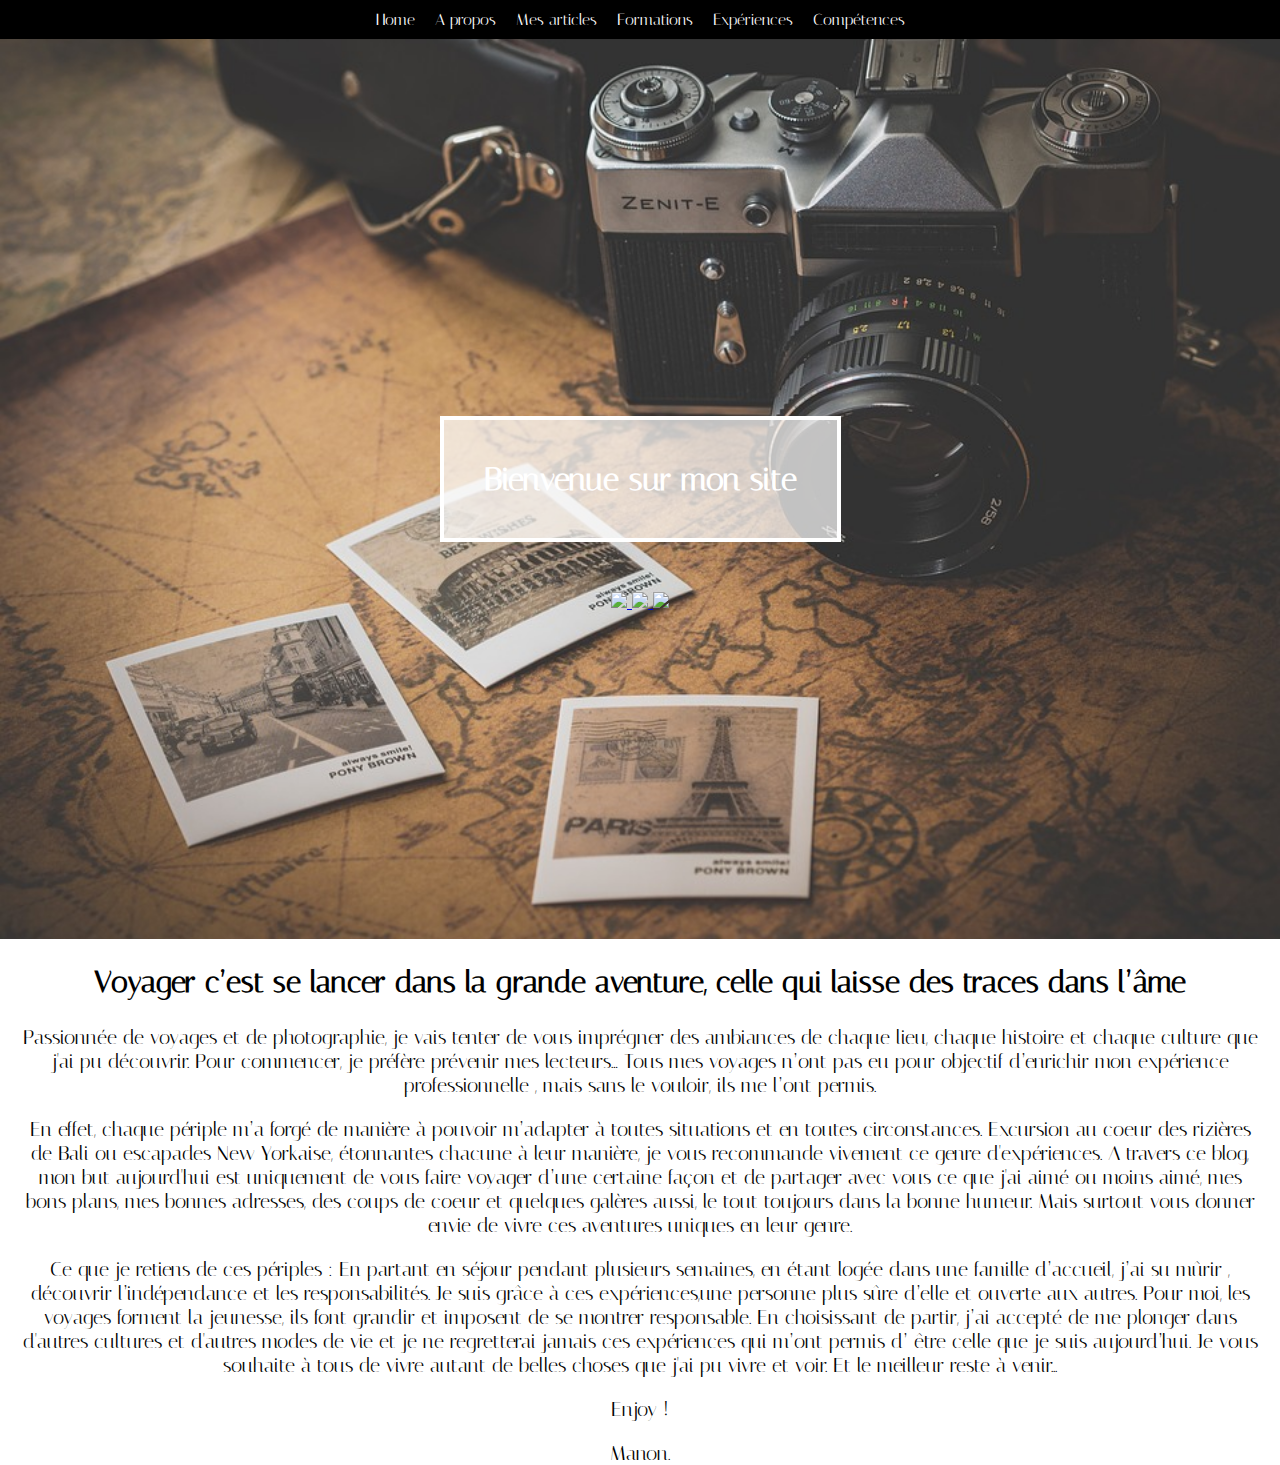
==== index.html @ 275a76c3 "New html/css" ====
<!DOCTYPE html>
<html lang=fr>
    <head>
        <meta charset="UTF-8"/>
        <link rel="stylesheet" href="Index.css"/>
        <title> Manon DEBIESSE </title>
        <!-- Global site tag (gtag.js) - Google Analytics -->
<script async src="https://www.googletagmanager.com/gtag/js?id=UA-120128545-1"></script>
    <script>
        window.dataLayer = window.dataLayer || [];
        function gtag(){dataLayer.push(arguments);}
        gtag('js', new Date());

        gtag('config', 'UA-120128545-1');
    </script>

    </head>

    <body>
        <header> 
            <a href="index.html">Home</a>
            <a href="experiences.html">A propos</a>
            <a href="cv.html">Mes articles</a>
            <a href="experiences.html">Formations</a>
            <a href="experiences.html">Expériences</a>
            <a href="compétences.html">Compétences</a>
        </header>

        <section id="home">
            <h1> Bienvenue sur mon site </h1>

            <div class="social">
                <a href="https://www.facebook.com/manon.debiesse.5"> <img src="img/facebook2.png" alt"facebook" /> </a>
                 <a href="https://www.linkedin.com/in/manon-debiesse/"> <img src="img/linkedin2.png" alt"linkedin" /> </a>
                 <a href="https://www.instagram.com/manondebiesse/"> <img src="img/instagram2.png" alt"instagram" /> </a>
            </div>

        </section>

        <section>
            <section id="main-page"> 

                <article> 
            
                  <h2> Voyager c’est se lancer dans la grande aventure, celle qui laisse des traces dans l’âme

                  </h2>
                
                    <p> Passionnée de voyages et de photographie, je vais tenter de vous imprégner des ambiances de chaque lieu, chaque histoire et chaque culture que j'ai pu découvrir.
                        Pour commencer, je préfère prévenir mes lecteurs… 
                        Tous mes voyages n’ont pas eu pour objectif d’enrichir mon expérience professionnelle , mais sans le vouloir, ils me l’ont permis. 
                    </p>
                        
                    <p> En effet, chaque périple m’a forgé de manière à pouvoir m’adapter à toutes situations et en toutes circonstances.
                        Excursion au coeur des rizières de Bali ou escapades New Yorkaise, étonnantes chacune à leur manière, je vous recommande vivement ce genre d'expériences.
                        A travers ce blog, mon but aujourd'hui est uniquement de vous faire voyager d’une certaine façon et de partager avec vous ce que j'ai aimé ou moins aimé, mes bons plans, mes bonnes adresses, des coups de coeur et quelques galères aussi, le tout toujours dans la bonne humeur.
                        Mais surtout vous donner envie de vivre ces aventures uniques en leur genre.
                    <p>
                        Ce que je retiens de ces périples : En partant en séjour pendant plusieurs semaines, en étant logée dans une famille d’accueil, j’ai su mûrir , découvrir l’indépendance et les responsabilités.
                        Je suis grâce à ces expériences,une personne plus sûre d’elle et ouverte aux autres.
                        Pour moi, les voyages forment la jeunesse, ils font grandir et imposent de se montrer responsable.
                        En choisissant de partir, j’ai accepté de me plonger dans d'autres cultures et d'autres modes de vie et je ne regretterai jamais ces expériences qui m’ont permis d’ être celle que je suis aujourd’hui.
                        Je vous souhaite à tous de vivre autant de belles choses que j'ai pu vivre et voir.
                        Et le meilleur reste à venir...
                    
                    </p>
        
                    <p> Enjoy ! </p>
                        
                    <p> Manon.  </p>  
                
                </article>
            
             </section>
        <footer>
          
        </footer>

        </section>
      
    </body>

</html>
---- Index.css ----
@import url('https://fonts.googleapis.com/css?family=Italiana');
* {
    font-family: 'Italiana', sans-serif;
}

html, body {
    height: 100%;
    margin: 0;
}

body {
    background-color: white;
    color: white;
    font-family: 'Poppins', sans-serif;
}

header {
    display: flex;
    flex-direction: row;
    justify-content: center;
    background-color: black;
    color: white;
}

header a {
    color: inherit;
    text-decoration: none;
    padding: 10px;
    text-align: center;
    transition: background-color 0.2s ease-in-out;
}

header a:hover {
    background-color: rgb(50, 50, 50);
}

#home {
    background-image: url("img/photo.jpg");
    background-repeat: no-repeat;
    background-position: center;
    background-size: cover;
    height: 100%;
    display:flex; /* or inline-flex */
    flex-direction: column;
    justify-content: center;
    align-items: center;
}

#home h1 {
    margin:0%;
    background-color: rgba(255,255,255,0.7);
    border: solid 4px rgb(255,255,255);
    padding: 60px 50px;
    cursor: pointer;
    transition: all 0.3s ease-in-out;
    animation: enter 2s ease-in-out;
    margin: 50px;
    padding: 40px;
     
}


#home h1:hover {
    background-color: rgb(255,255,255);
    color: rgb(0,0,0);
 }

 #home #social{
    display:flex;
    flex-direction: row;
 }


#main-page article { 
    color: black;
    flex-direction: column;
    justify-content: center;
    font-family: 'Annie Use Your Telescope', cursive;
    font-size: 20px; 
    text-align: center;
    margin: 20px;
}

 ul {
    list-style-type: none;
    margin: 0;
    padding:20px;
    overflow: hidden;
    background-color: #333;
    cursor: pointer;
    text-align: center;
}

li a {
    display: block;
    color: white;
    text-align: center;
    padding: 14px 16px;
    text-decoration: none;
}

.social a img 
{
    width: 30px;

}


/** RSPONSIVE**/
/*Mobile**/
@media screen and (max-width:600px) {
section {
    flex-wrap: nowrap;
    flex-direction: column;
    
}
section a {
    width:80%;

}
}
/*Tablet*/
@media only screen and (min-width:600px) and (max-width: 900px) {
    section a { width: 40%;}
}

/** Animation **/
@keyframes enter {
    from { opacity: 0;
   transform: translateY(100px);}
    to { opacity: 1;
    transform: translateY(0px);}
    

}
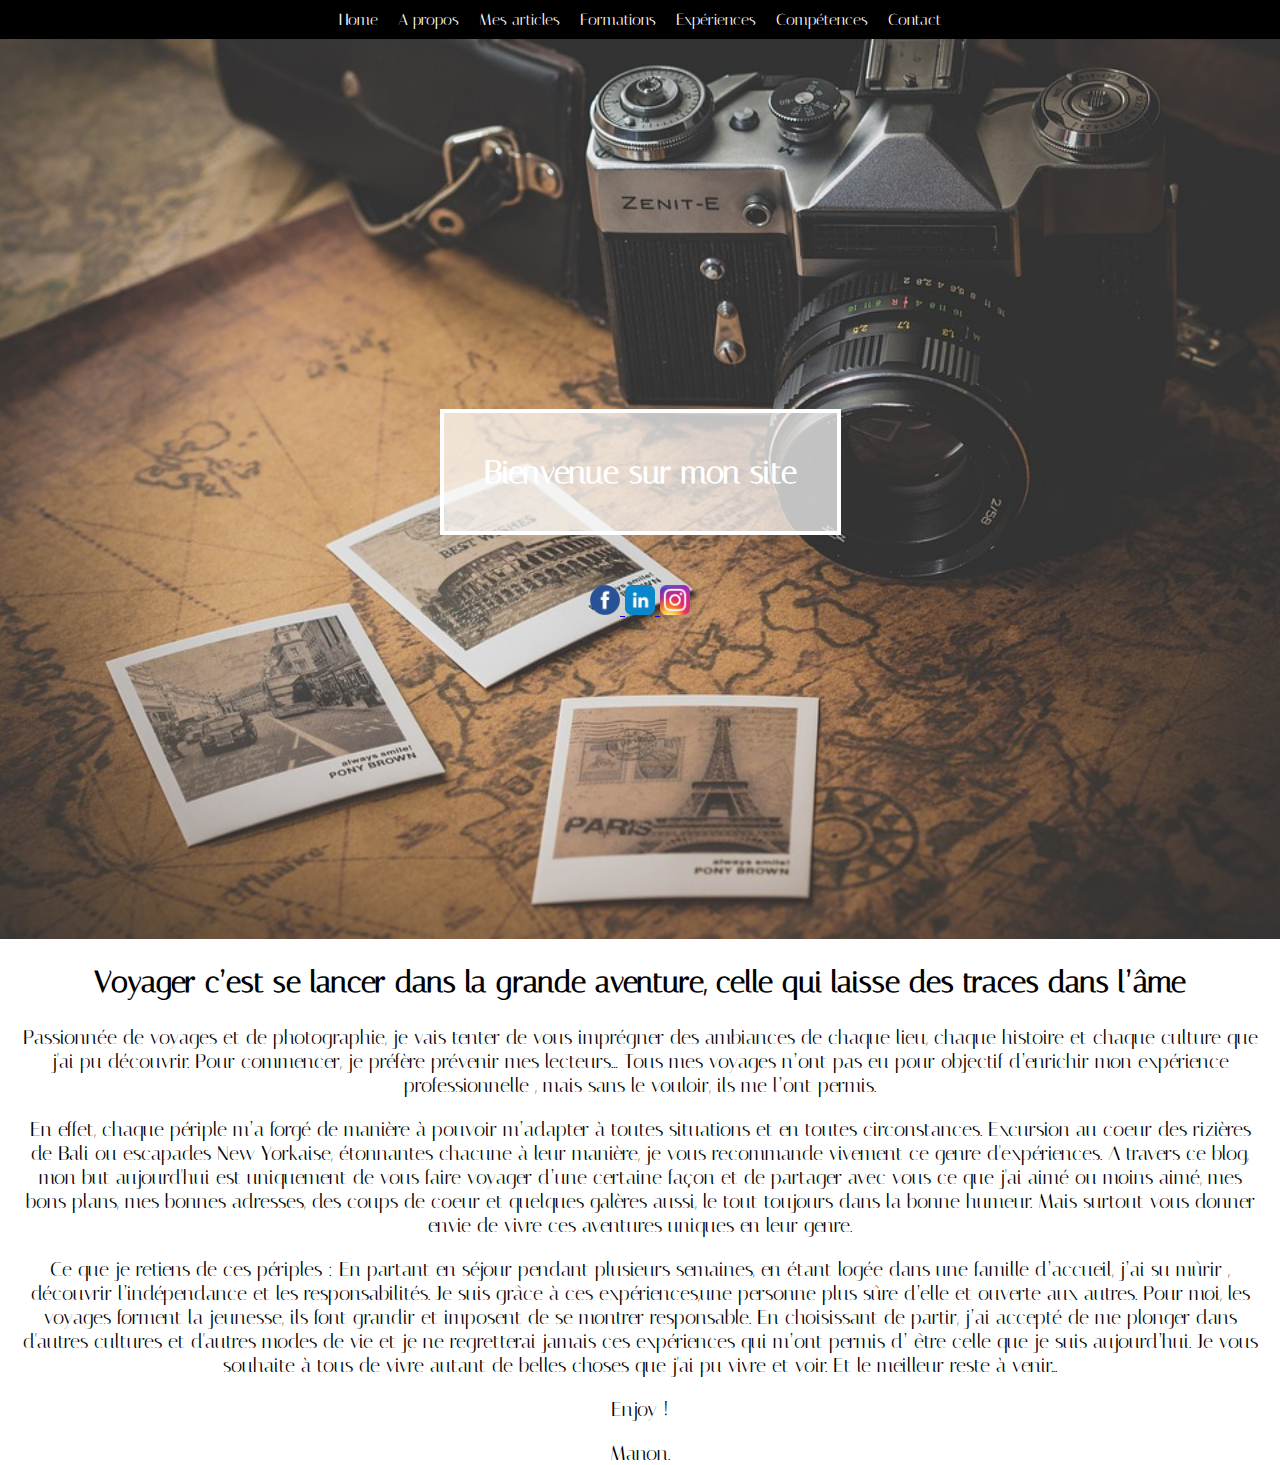
==== commit ff65566d: "HTML" ====
--- a/index.html
+++ b/index.html
@@ -19,11 +19,13 @@
     <body>
         <header> 
             <a href="index.html">Home</a>
-            <a href="experiences.html">A propos</a>
-            <a href="cv.html">Mes articles</a>
-            <a href="experiences.html">Formations</a>
+            <a href="apropos.html">A propos</a>
+            <a href="articles.html">Mes articles</a>
+            <a href="formation.html">Formations</a>
             <a href="experiences.html">Expériences</a>
             <a href="compétences.html">Compétences</a>
+            <a href="compétences.html">Contact</a>
+
         </header>
 
         <section id="home">
@@ -31,8 +33,8 @@
 
             <div class="social">
                 <a href="https://www.facebook.com/manon.debiesse.5"> <img src="img/facebook2.png" alt"facebook" /> </a>
-                 <a href="https://www.linkedin.com/in/manon-debiesse/"> <img src="img/linkedin2.png" alt"linkedin" /> </a>
-                 <a href="https://www.instagram.com/manondebiesse/"> <img src="img/instagram2.png" alt"instagram" /> </a>
+                <a href="https://www.linkedin.com/in/manon-debiesse/"> <img src="img/linkedin2.png" alt"linkedin" /> </a>
+                <a href="https://www.instagram.com/manondebiesse/"> <img src="img/instagram2.png" alt"instagram" /> </a>
             </div>
 
         </section>
--- a/Index.css
+++ b/Index.css
@@ -81,24 +81,6 @@
     margin: 20px;
 }
 
- ul {
-    list-style-type: none;
-    margin: 0;
-    padding:20px;
-    overflow: hidden;
-    background-color: #333;
-    cursor: pointer;
-    text-align: center;
-}
-
-li a {
-    display: block;
-    color: white;
-    text-align: center;
-    padding: 14px 16px;
-    text-decoration: none;
-}
-
 .social a img 
 {
     width: 30px;
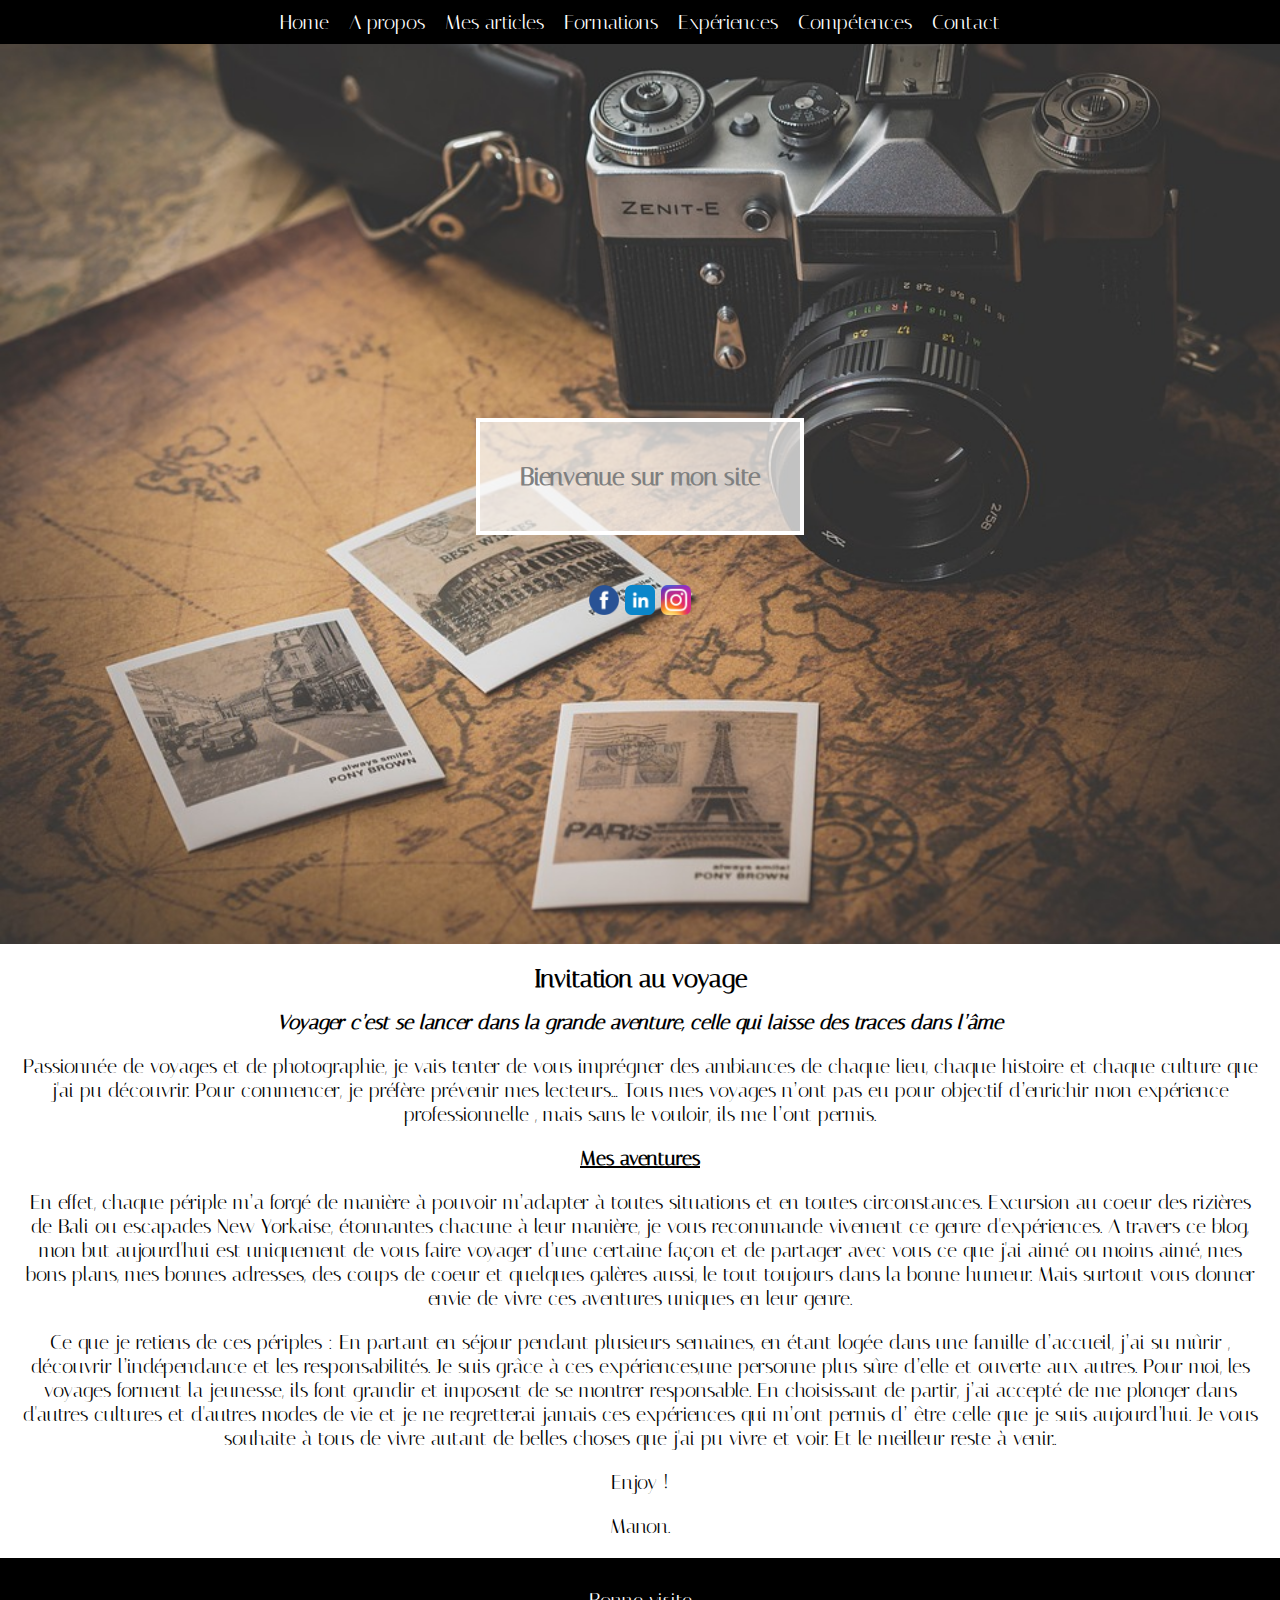
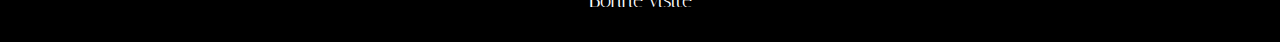
==== commit 5d2fff36: "All" ====
--- a/index.html
+++ b/index.html
@@ -23,13 +23,21 @@
             <a href="articles.html">Mes articles</a>
             <a href="formation.html">Formations</a>
             <a href="experiences.html">Expériences</a>
-            <a href="compétences.html">Compétences</a>
+            <a href="competences.html">Compétences</a>
             <a href="compétences.html">Contact</a>
 
         </header>
 
         <section id="home">
-            <h1> Bienvenue sur mon site </h1>
+                
+                <style type="text/css"> 
+                    a:link 
+                    { 
+                    text-decoration:none; 
+                    } 
+                </style>
+
+           <a href="#main-page"> <h1> Bienvenue sur mon site </h1></a>
 
             <div class="social">
                 <a href="https://www.facebook.com/manon.debiesse.5"> <img src="img/facebook2.png" alt"facebook" /> </a>
@@ -44,38 +52,45 @@
 
                 <article> 
             
-                  <h2> Voyager c’est se lancer dans la grande aventure, celle qui laisse des traces dans l’âme
+                    <h1> Invitation au voyage </h1>
 
-                  </h2>
+                    <h2> Voyager c’est se lancer dans la grande aventure, celle qui laisse des traces dans l’âme
+
+                    </h2>
                 
-                    <p> Passionnée de voyages et de photographie, je vais tenter de vous imprégner des ambiances de chaque lieu, chaque histoire et chaque culture que j'ai pu découvrir.
+                        <p> Passionnée de voyages et de photographie, je vais tenter de vous imprégner des ambiances de chaque lieu, chaque histoire et chaque culture que j'ai pu découvrir.
                         Pour commencer, je préfère prévenir mes lecteurs… 
                         Tous mes voyages n’ont pas eu pour objectif d’enrichir mon expérience professionnelle , mais sans le vouloir, ils me l’ont permis. 
-                    </p>
+                        </p>
                         
-                    <p> En effet, chaque périple m’a forgé de manière à pouvoir m’adapter à toutes situations et en toutes circonstances.
+                    <h3> <u> Mes aventures </u> </h3>
+
+                        <p> En effet, chaque périple m’a forgé de manière à pouvoir m’adapter à toutes situations et en toutes circonstances.
                         Excursion au coeur des rizières de Bali ou escapades New Yorkaise, étonnantes chacune à leur manière, je vous recommande vivement ce genre d'expériences.
                         A travers ce blog, mon but aujourd'hui est uniquement de vous faire voyager d’une certaine façon et de partager avec vous ce que j'ai aimé ou moins aimé, mes bons plans, mes bonnes adresses, des coups de coeur et quelques galères aussi, le tout toujours dans la bonne humeur.
                         Mais surtout vous donner envie de vivre ces aventures uniques en leur genre.
-                    <p>
+                        </p>
+
+                        <p>
                         Ce que je retiens de ces périples : En partant en séjour pendant plusieurs semaines, en étant logée dans une famille d’accueil, j’ai su mûrir , découvrir l’indépendance et les responsabilités.
                         Je suis grâce à ces expériences,une personne plus sûre d’elle et ouverte aux autres.
                         Pour moi, les voyages forment la jeunesse, ils font grandir et imposent de se montrer responsable.
                         En choisissant de partir, j’ai accepté de me plonger dans d'autres cultures et d'autres modes de vie et je ne regretterai jamais ces expériences qui m’ont permis d’ être celle que je suis aujourd’hui.
                         Je vous souhaite à tous de vivre autant de belles choses que j'ai pu vivre et voir.
-                        Et le meilleur reste à venir...
-                    
-                    </p>
+                        Et le meilleur reste à venir..
+                        </p>
         
-                    <p> Enjoy ! </p>
+                        <p> Enjoy ! </p>
                         
-                    <p> Manon.  </p>  
+                         <p> Manon.  </p>  
                 
                 </article>
             
              </section>
         <footer>
-          
+
+        <p> Bonne visite </p>
+
         </footer>
 
         </section>
--- a/Index.css
+++ b/Index.css
@@ -1,6 +1,7 @@
 @import url('https://fonts.googleapis.com/css?family=Italiana');
 * {
     font-family: 'Italiana', sans-serif;
+    font-size: 20px;
 }
 
 html, body {
@@ -50,13 +51,14 @@
     margin:0%;
     background-color: rgba(255,255,255,0.7);
     border: solid 4px rgb(255,255,255);
+    color: grey;
     padding: 60px 50px;
     cursor: pointer;
     transition: all 0.3s ease-in-out;
     animation: enter 2s ease-in-out;
     margin: 50px;
-    padding: 40px;
-     
+    padding: 40px; 
+    text-align: center;    
 }
 
 
@@ -87,6 +89,25 @@
 
 }
 
+footer {
+    background-color: black;
+    flex-direction: row;
+    justify-content: center;
+    display: flex;
+    justify-content: center;
+    color: white;
+    padding: 10px;
+    text-align: center;
+}
+
+h1{
+    font-size: 25px;
+    font-style: bold;
+}
+
+h2{
+    font-style: italic;
+}
 
 /** RSPONSIVE**/
 /*Mobile**/
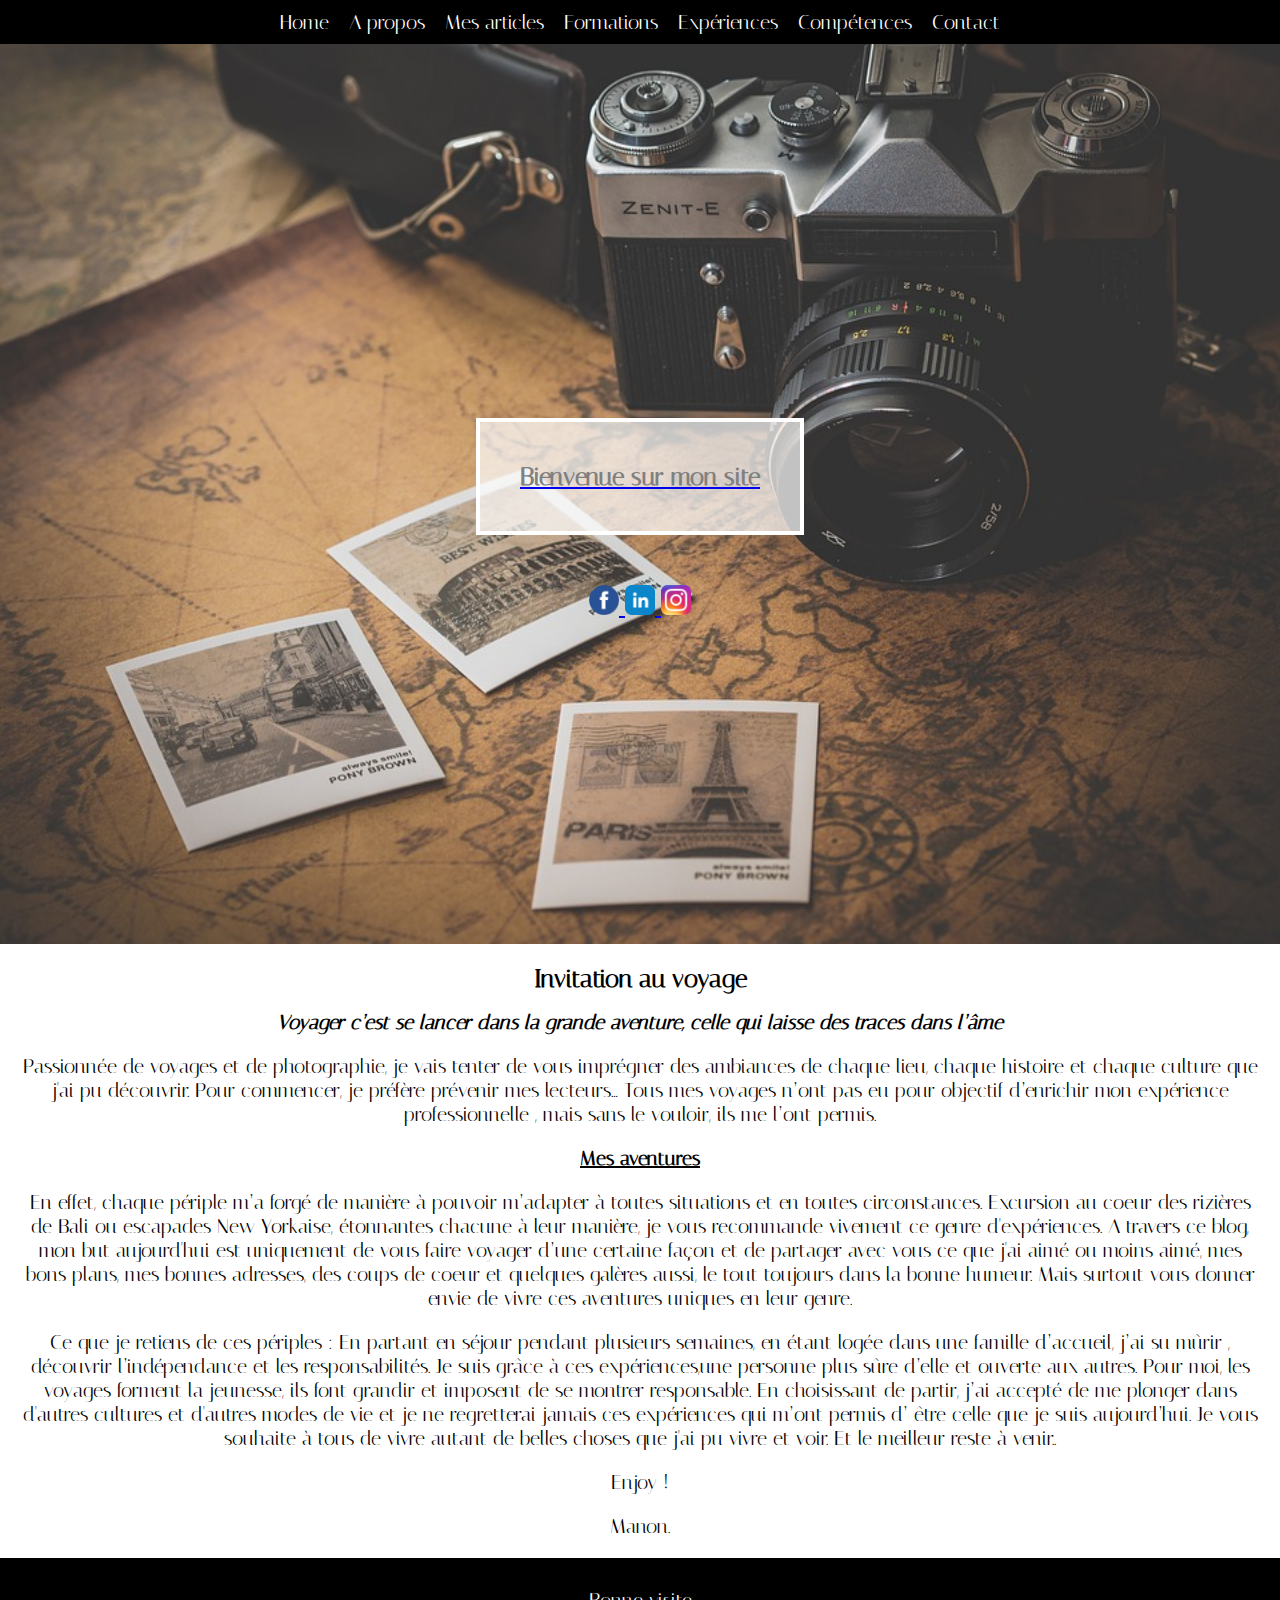
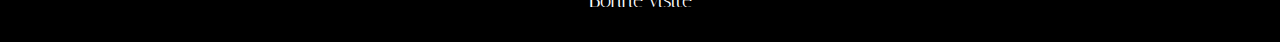
==== commit 78bc3366: "test" ====
--- a/index.html
+++ b/index.html
@@ -1,6 +1,8 @@
 <!DOCTYPE html>
 <html lang=fr>
     <head>
+        <title> Blog de voyages</title>
+        <meta name="description" content= "A travers ce blog, decouvrez toutes les astuces ou idees pour reussir vos voyages" >
         <meta charset="UTF-8"/>
         <link rel="stylesheet" href="Index.css"/>
         <title> Manon DEBIESSE </title>
@@ -31,7 +33,6 @@
         <section id="home">
                 
                 <style type="text/css"> 
-                    a:link 
                     { 
                     text-decoration:none; 
                     } 
@@ -40,9 +41,9 @@
            <a href="#main-page"> <h1> Bienvenue sur mon site </h1></a>
 
             <div class="social">
-                <a href="https://www.facebook.com/manon.debiesse.5"> <img src="img/facebook2.png" alt"facebook" /> </a>
-                <a href="https://www.linkedin.com/in/manon-debiesse/"> <img src="img/linkedin2.png" alt"linkedin" /> </a>
-                <a href="https://www.instagram.com/manondebiesse/"> <img src="img/instagram2.png" alt"instagram" /> </a>
+                <a href="https://www.facebook.com/manon.debiesse.5"> <img src="img/facebook2.png" alt= "facebook" /> </a>
+                <a href="https://www.linkedin.com/in/manon-debiesse/"> <img src="img/linkedin2.png" alt= "linkedin" /> </a>
+                <a href="https://www.instagram.com/manondebiesse/"> <img src="img/instagram2.png" alt "instagram" /> </a>
             </div>
 
         </section>
